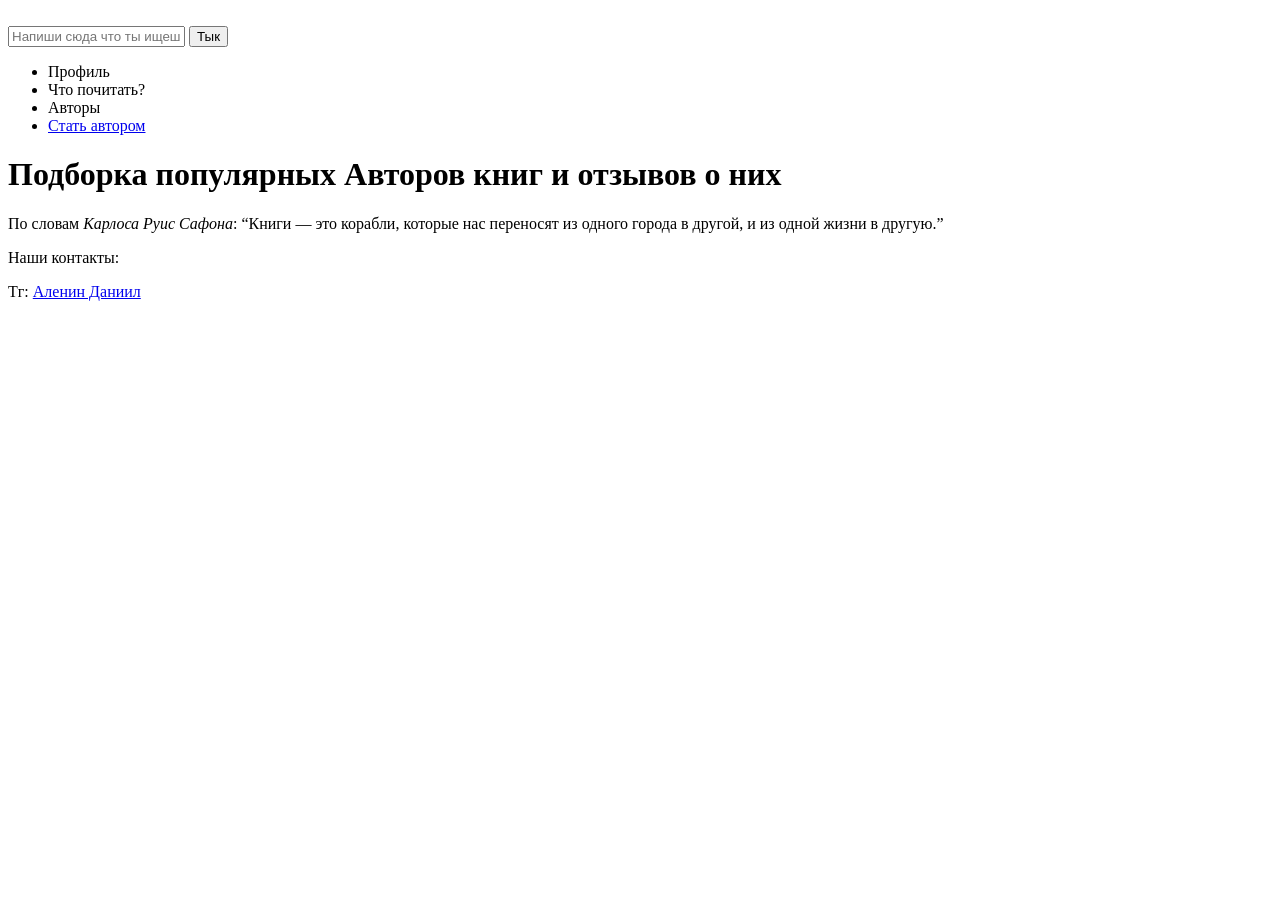
==== src/main/resources/templates/authors.html @ a635ff31 "Initial Commit" ====
<!DOCTYPE html>
<html xmlns:th="http://www.thymeleaf.org" lang="en">
<head>
    <meta charset="UTF-8">
    <meta name="viewport" content="width=device-width, initial-scale=1.0">
    <title>Авторы и комментарии</title>
    <script th:src="@{https://cdn.tailwindcss.com}"></script>
    <script defer th:src="@{/js/authors.js}"></script>
    <script defer th:src="@{/js/pageLoadTime.js}"></script>
    <script defer th:src="@{/js/navigation.js}"></script>
</head>
<body class="bg-gray-100">

    <header class="bg-green-600 text-black p-5 text-center">
        <a th:href="@{/}">
            <img th:src="@{/images/logo.png}" width="200" class="mx-auto mb-3">
        </a>
        <form class="mb-4">
            <input type="text" placeholder="Напиши сюда что ты ищешь!" class="border rounded-lg px-4 py-2 w-full sm:w-80 shadow-md">
            <button type="submit" class="bg-white rounded-lg px-4 py-2 ml-3 shadow-md transition duration-300 hover:bg-gray-200">Тык</button>
        </form>
        <nav>
            <ul id="menu" class="flex flex-wrap space-x-2 justify-center">
                <li><a th:href="@{/profile}" class="menu-item bg-white rounded-full px-3 py-2 hover:bg-gray-200 text-black">Профиль</a></li>
                <li><a th:href="@{/whatToRead}" class="menu-item bg-white rounded-full px-3 py-2 hover:bg-gray-200 text-black">Что почитать?</a></li>
                <li><a th:href="@{/authors}" class="menu-item bg-white rounded-full px-3 py-2 hover:bg-gray-200 text-black">Авторы</a></li>
                <li><a href="https://docs.google.com/forms/d/e/1FAIpQLSdjFBl4JoRrP2MZbj9xX0wz0JH4YJ3CayQxJilq1GJf3hLvAQ/viewform?usp=dialog" class="menu-item bg-white rounded-full px-3 py-2 hover:bg-gray-200 text-black">Стать автором</a></li>
            </ul>
        </nav>
    </header>

    <main class="max-w-screen-lg mx-auto p-5 mt-8">
        <h1 class="text-2xl font-bold text-center mb-4">Подборка популярных Авторов книг и отзывов о них</h1>

        <div class="author-list grid grid-cols-1 md:grid-cols-2 xl:grid-cols-3 gap-4"></div>

        <div class="preloader mx-auto my-12 w-24 h-4 bg-gray-200 rounded-full overflow-hidden">
            <div class="progress-bar bg-blue-500 h-full animate-pulse"></div>
        </div>
    </main>

    <aside class="bg-blue-100 p-4 rounded-lg shadow-md w-full text-center mt-5">
        <p>По словам <cite>Карлоса Руис Сафона</cite>: <q>Книги — это корабли, которые нас переносят из одного города в другой, и из одной жизни в другую.</q></p>
    </aside>

    <footer class="bg-green-600 text-black text-center p-5">
        <p>Наши контакты:</p>
        <p>Тг: <a href="https://t.me/Deniill" class="underline text-black">Аленин Даниил</a></p>
        <p id="loadTime"></p>
    </footer>

</body>
</html>
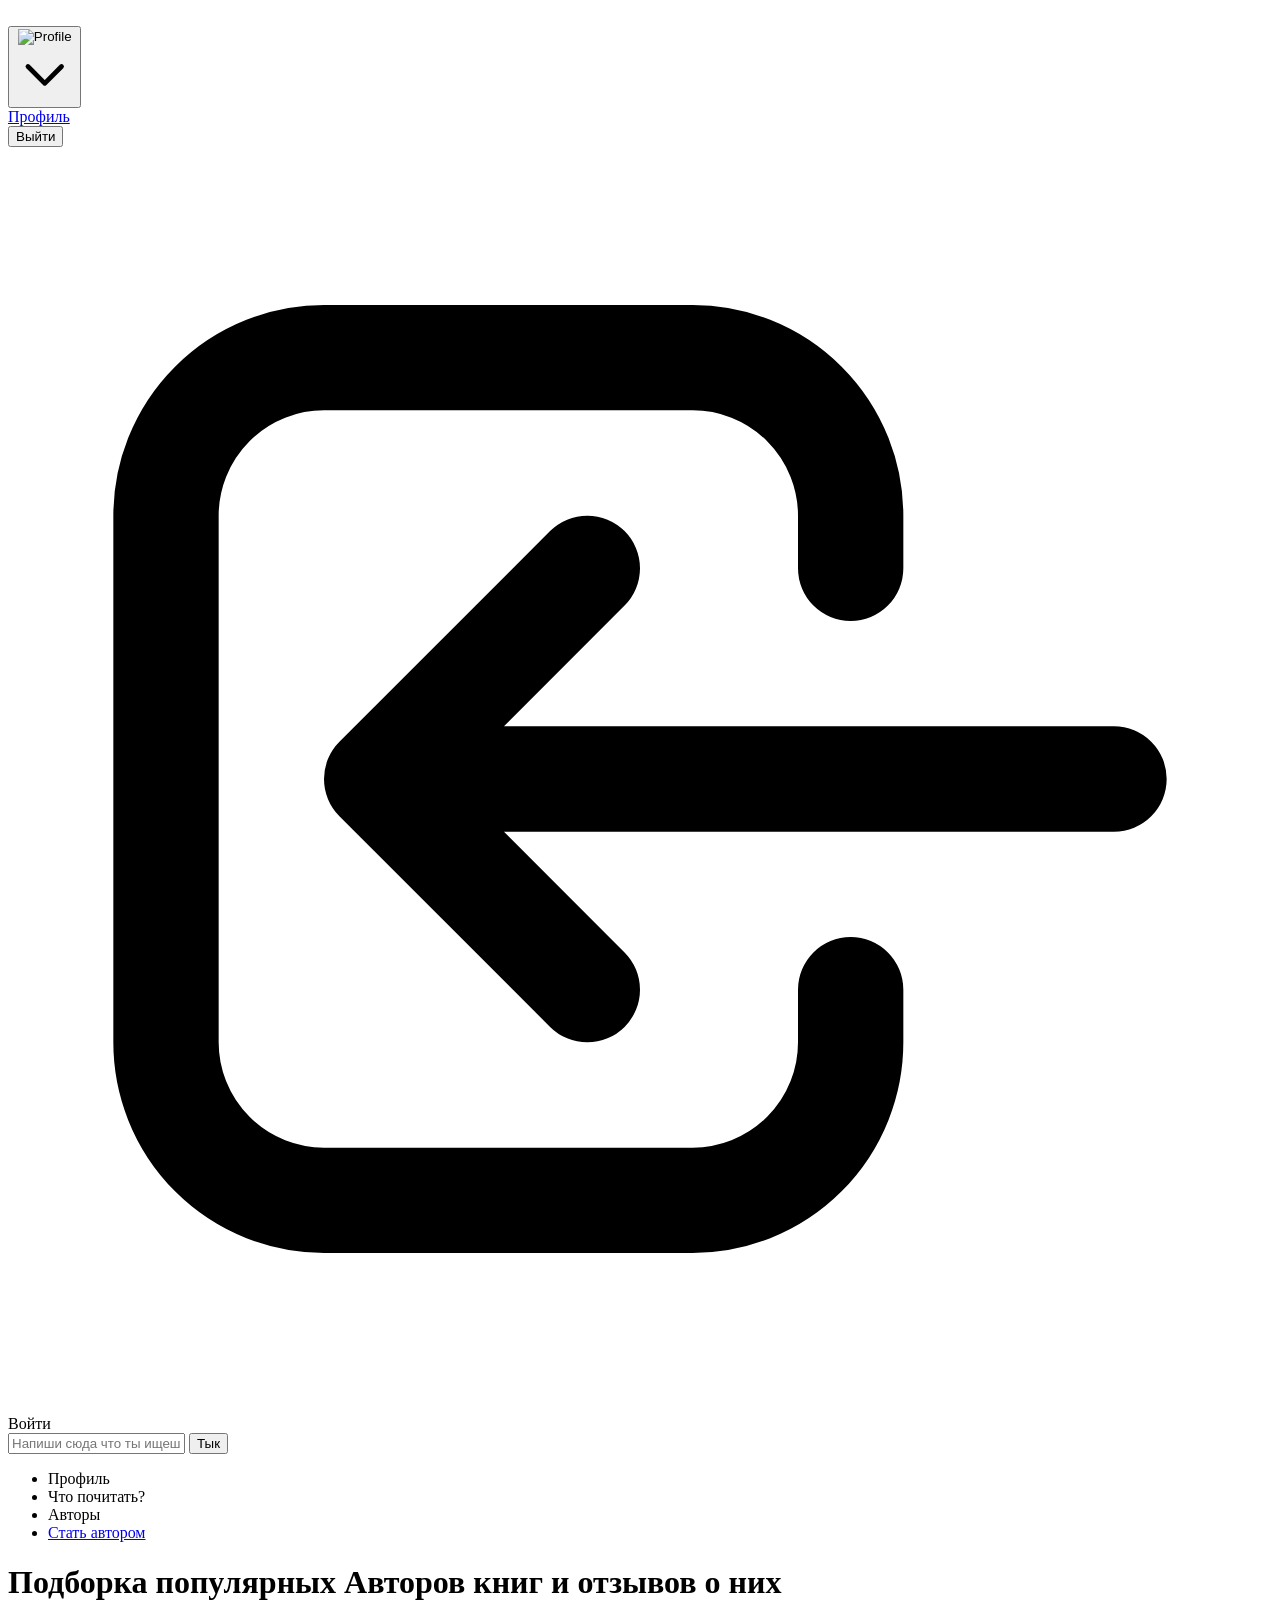
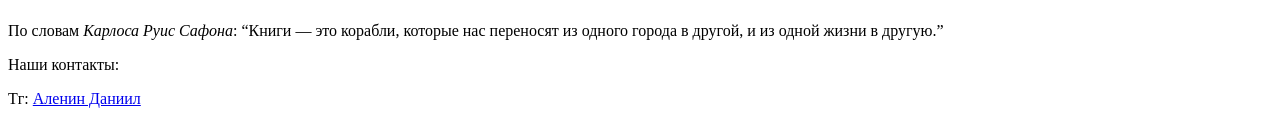
==== commit 82fc86a5: "v1 without front  with back" ====
--- a/src/main/resources/templates/authors.html
+++ b/src/main/resources/templates/authors.html
@@ -1,5 +1,5 @@
 <!DOCTYPE html>
-<html xmlns:th="http://www.thymeleaf.org" lang="en">
+<html xmlns:th="http://www.thymeleaf.org" xmlns:sec="http://www.w3.org/1999/xhtml" lang="en">
 <head>
     <meta charset="UTF-8">
     <meta name="viewport" content="width=device-width, initial-scale=1.0">
@@ -15,10 +15,54 @@
         <a th:href="@{/}">
             <img th:src="@{/images/logo.png}" width="200" class="mx-auto mb-3">
         </a>
+
+        <div class="absolute top-5 right-5">
+            <div sec:authorize="isAuthenticated()" class="group relative">
+                <button class="flex items-center space-x-2 bg-white pl-3 pr-2 py-2 rounded-lg shadow-md relative z-50">
+                    <img th:src="${profile.get('picture')}"
+                         alt="Profile"
+                         class="w-8 h-8 rounded-full">
+                    <span class="text-black text-sm" th:text="${profile.get('name')}"></span>
+                    <svg class="w-4 h-4" fill="none" stroke="currentColor" viewBox="0 0 24 24">
+                        <path stroke-linecap="round" stroke-linejoin="round" stroke-width="2" d="M19 9l-7 7-7-7"/>
+                    </svg>
+                </button>
+
+                <div class="absolute right-0 mt-2 w-48 bg-white rounded-lg shadow-lg py-2 opacity-0 pointer-events-none
+                       group-hover:opacity-100 group-hover:pointer-events-auto transition-opacity duration-200 z-50
+                       before:content-[''] before:absolute before:-top-2 before:left-0 before:w-full before:h-2">
+                    <a href="/profile" class="block px-4 py-2 text-sm text-gray-700 hover:bg-gray-100 text-left">
+                        <i class="fas fa-user mr-2"></i>Профиль
+                    </a>
+
+                    <form th:action="@{/logout}" method="post">
+                        <button type="submit"
+                                class="w-full text-left px-4 py-2 text-sm text-red-600 hover:bg-red-50 hover:text-red-800 transition-colors">
+                            <i class="fas fa-power-off mr-2 text-red-600"></i>Выйти
+                        </button>
+                    </form>
+                </div>
+            </div>
+
+            <div sec:authorize="!isAuthenticated()">
+                <a th:href="@{/oauth2/authorization/okta}"
+                   class="bg-green-500 hover:bg-green-600 text-white px-4 py-2 rounded-lg shadow-md text-sm
+               flex items-center transition-colors">
+                    <svg class="w-4 h-4 mr-2" fill="none" stroke="currentColor" viewBox="0 0 24 24">
+                        <path stroke-linecap="round" stroke-linejoin="round" stroke-width="2"
+                              d="M11 16l-4-4m0 0l4-4m-4 4h14m-5 4v1a3 3 0 01-3 3H6a3 3 0 01-3-3V7a3 3 0 013-3h7a3 3 0 013 3v1"/>
+                    </svg>
+                    Войти
+                </a>
+            </div>
+        </div>
+
+
         <form class="mb-4">
             <input type="text" placeholder="Напиши сюда что ты ищешь!" class="border rounded-lg px-4 py-2 w-full sm:w-80 shadow-md">
             <button type="submit" class="bg-white rounded-lg px-4 py-2 ml-3 shadow-md transition duration-300 hover:bg-gray-200">Тык</button>
         </form>
+
         <nav>
             <ul id="menu" class="flex flex-wrap space-x-2 justify-center">
                 <li><a th:href="@{/profile}" class="menu-item bg-white rounded-full px-3 py-2 hover:bg-gray-200 text-black">Профиль</a></li>
@@ -27,6 +71,7 @@
                 <li><a href="https://docs.google.com/forms/d/e/1FAIpQLSdjFBl4JoRrP2MZbj9xX0wz0JH4YJ3CayQxJilq1GJf3hLvAQ/viewform?usp=dialog" class="menu-item bg-white rounded-full px-3 py-2 hover:bg-gray-200 text-black">Стать автором</a></li>
             </ul>
         </nav>
+
     </header>
 
     <main class="max-w-screen-lg mx-auto p-5 mt-8">
